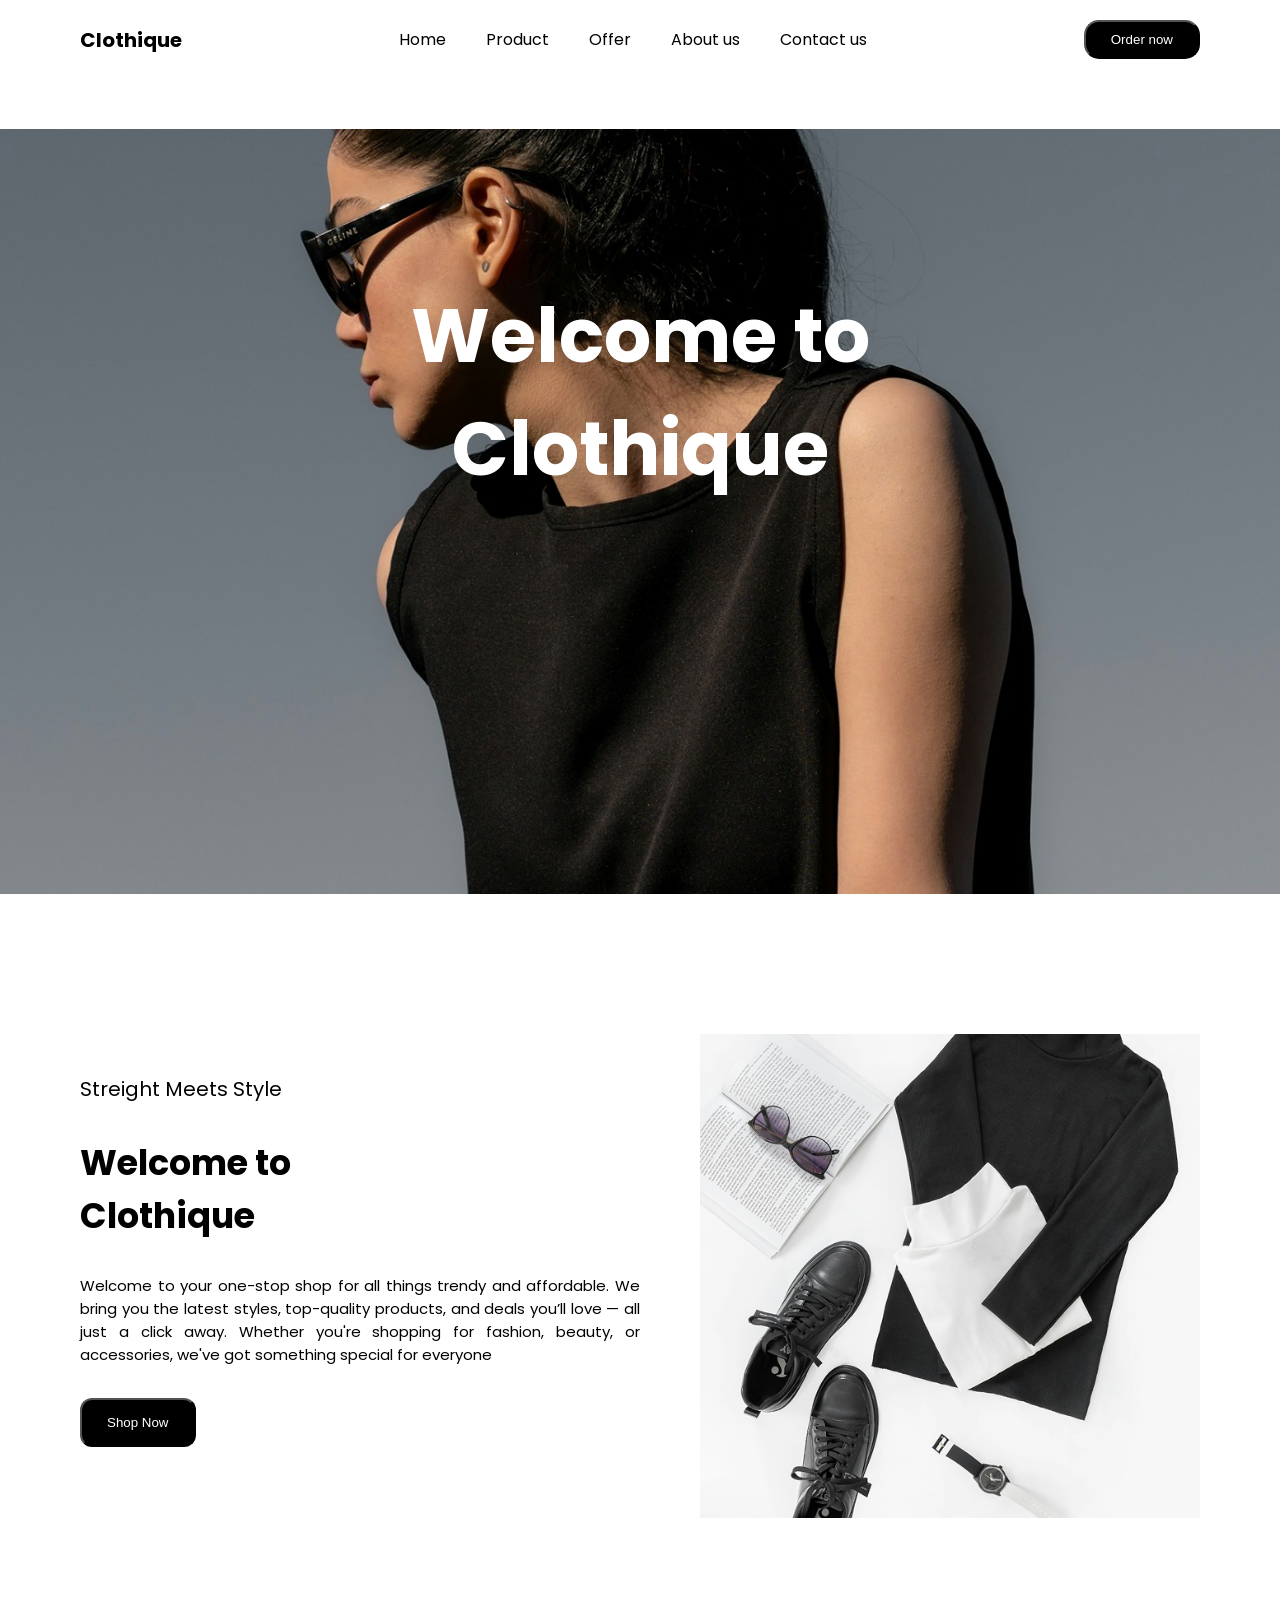
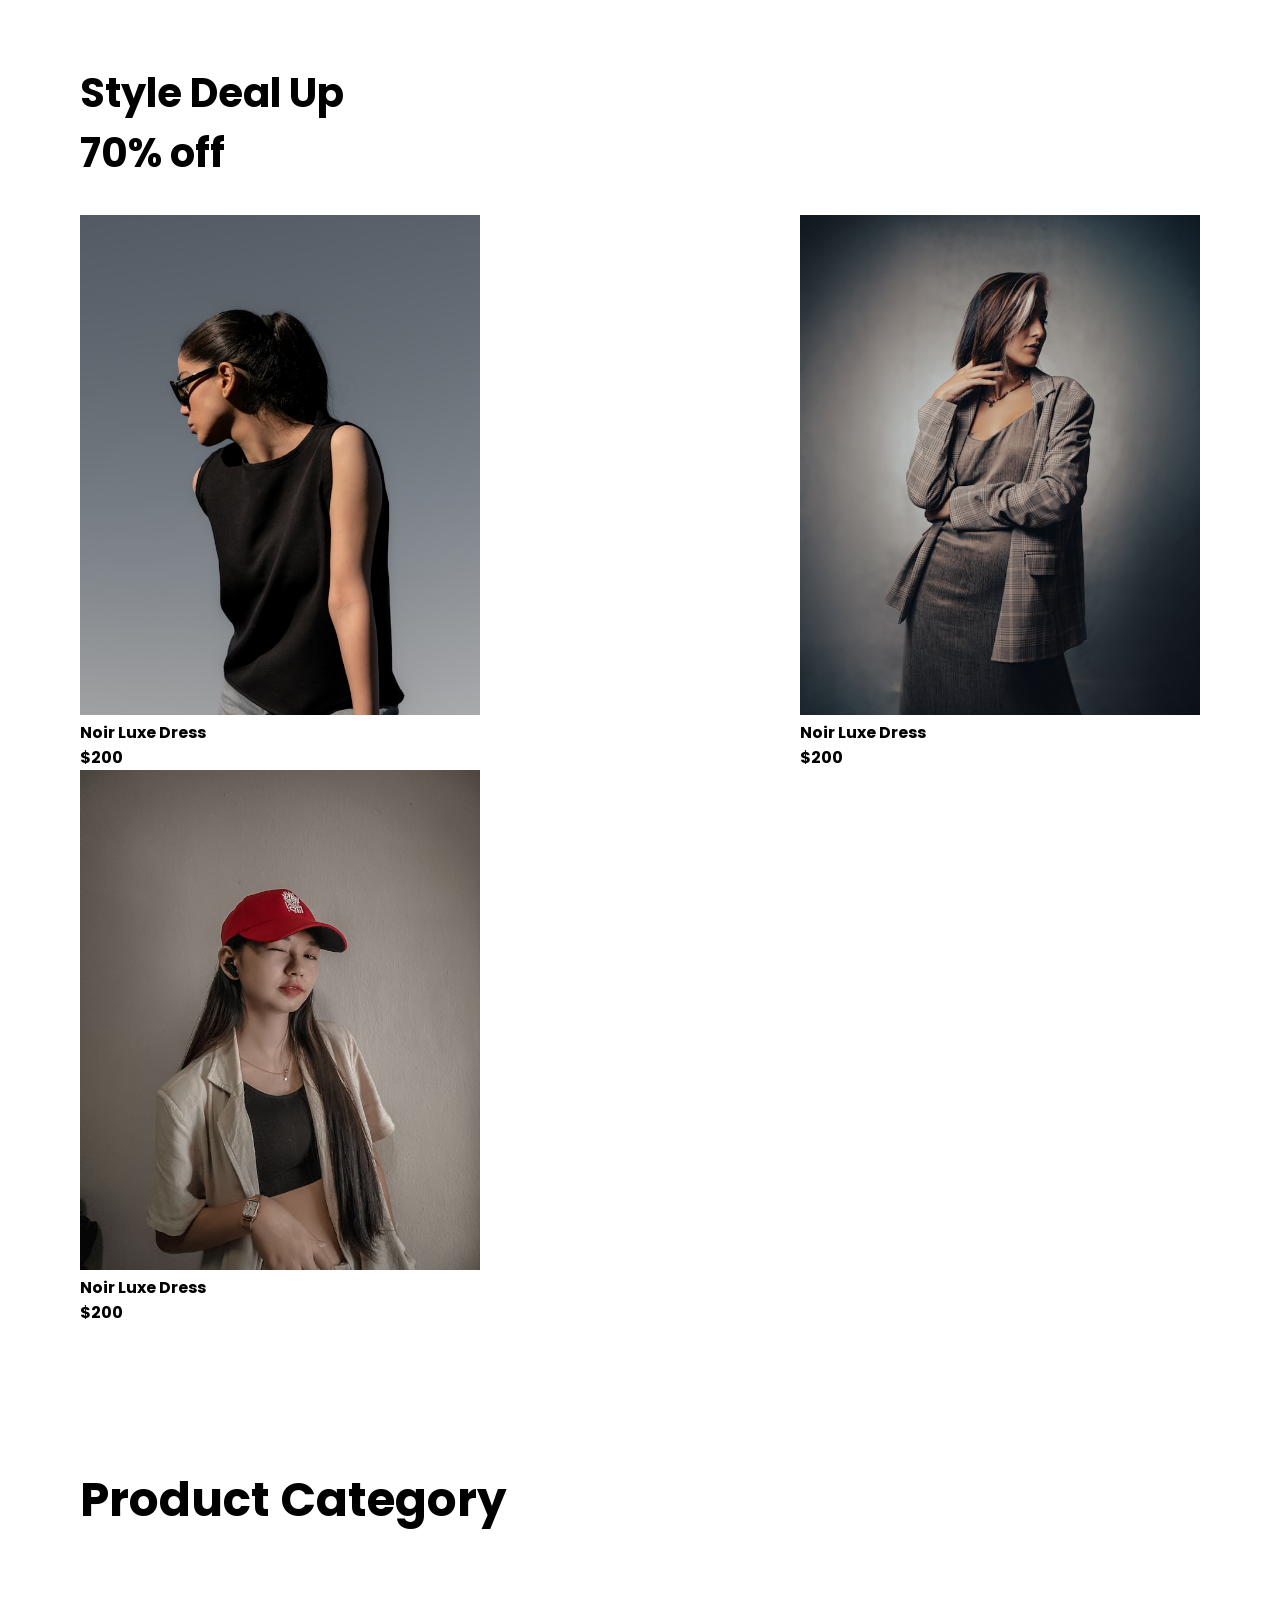
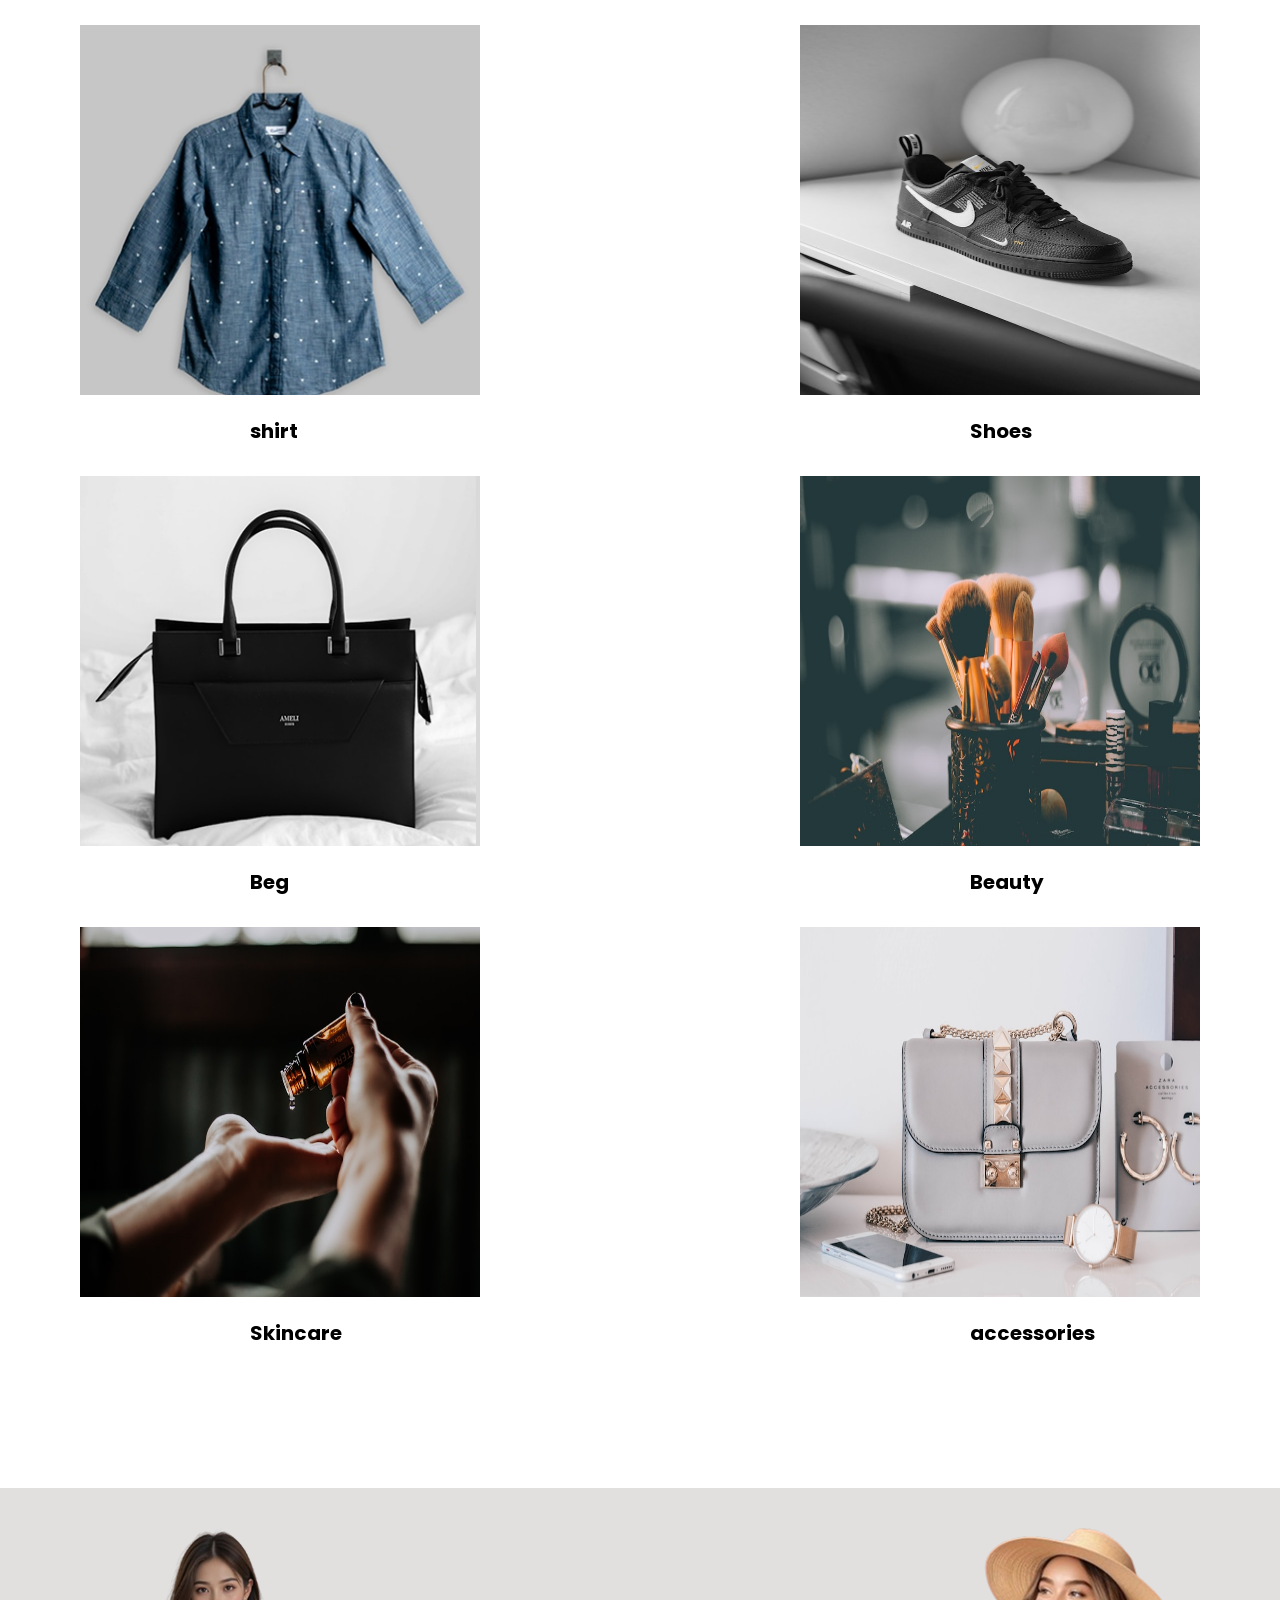
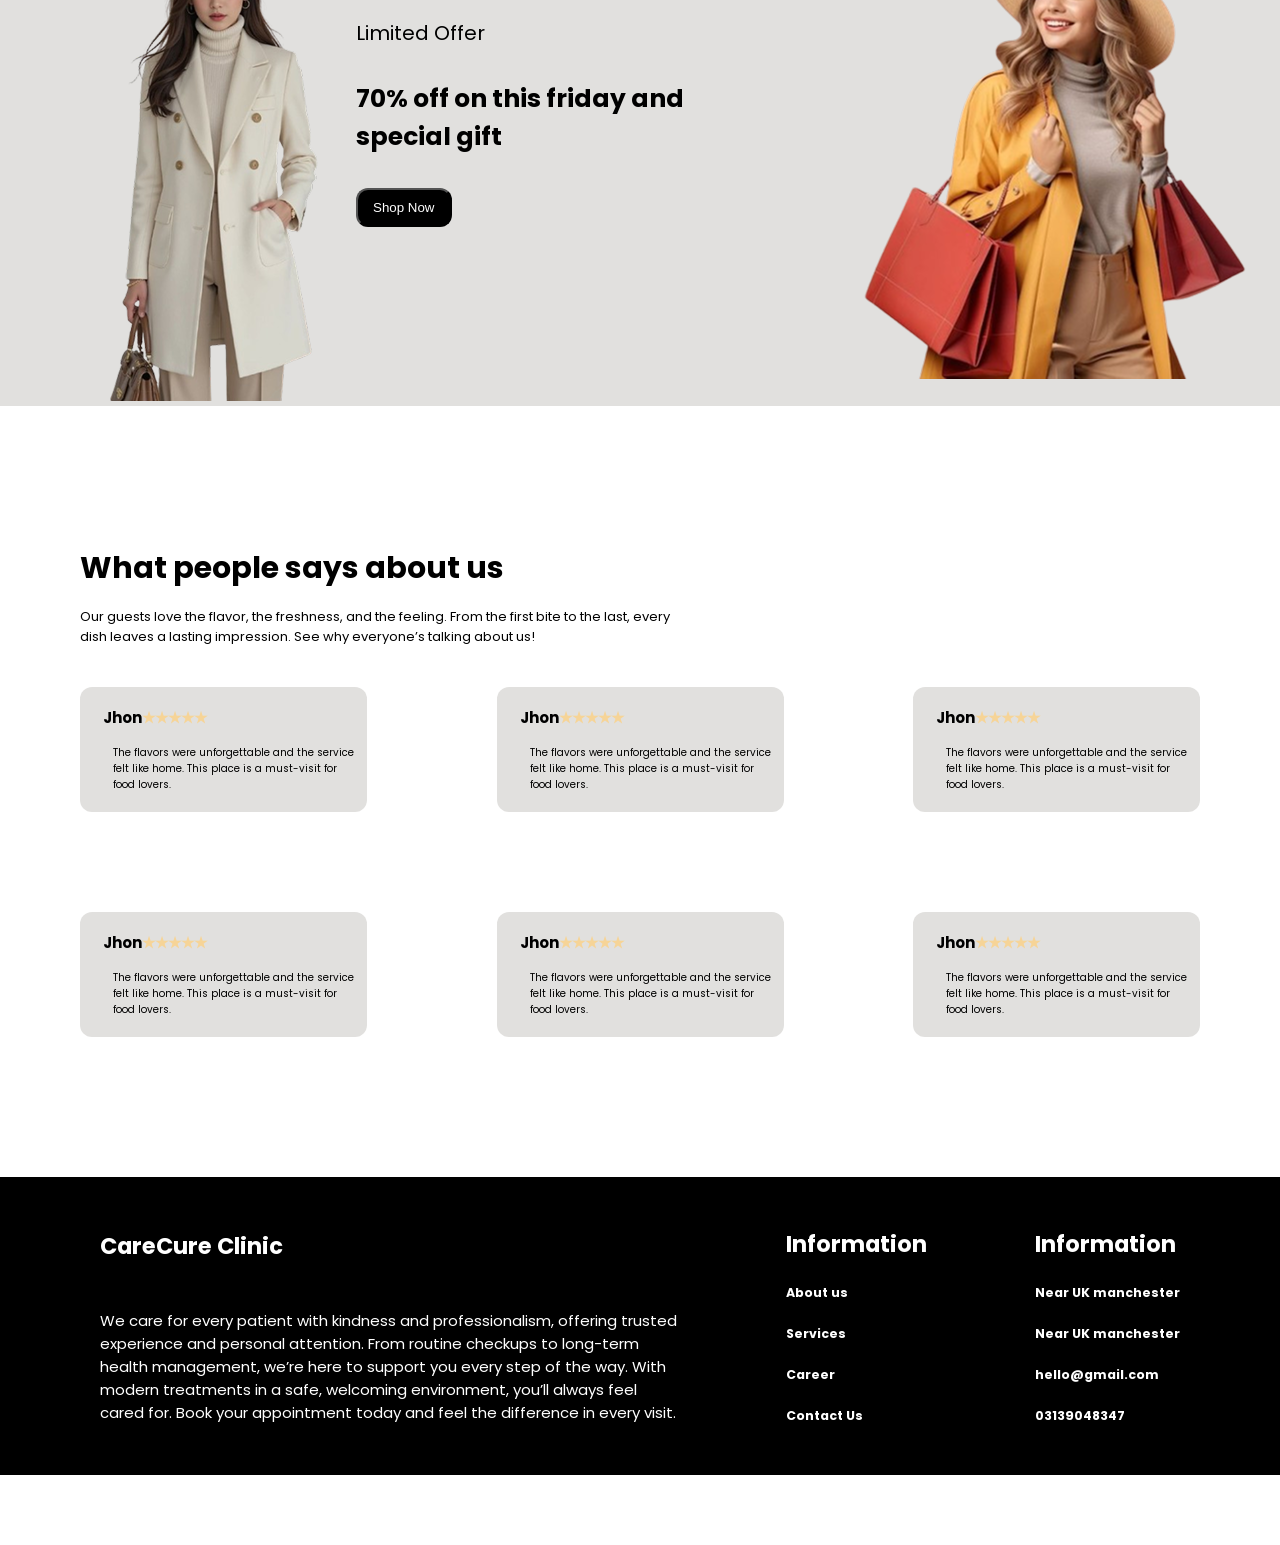
==== index.html @ 3ccff753 "first commit" ====
<!doctype html>
<html lang="en">
  <head>
    <meta charset="UTF-8" />
    <meta name="viewport" content="width=device-width, initial-scale=1.0" />
    <title>Document</title>
    <link rel="stylesheet" href="./style.css" />

    <link href="https://unpkg.com/aos@2.3.1/dist/aos.css" rel="stylesheet" />
  </head>
  <body>
    <div class="navbardiv">
      <div>
        <h2>Clothique</h2>
      </div>

      <div class="nav">
        <ul>
          <li><a href="">Home</a></li>
          <li><a href="">Product</a></li>
          <li><a href="">Offer</a></li>
          <li><a href="">About us</a></li>
          <li><a href="">Contact us</a></li>
        </ul>
      </div>

      <div>
        <button data-aos="zoom-in">Order now</button>
      </div>
    </div>

    <section>
      <div class="bg">
        <h1 data-aos="zoom-in">Welcome to <br />Clothique</h1>
      </div>
    </section>

    <section>
      <div class="show">
        <div class="sectiona">
          <h3>Streight Meets Style</h3>
          <br /><br />
          <h2>Welcome to <br />Clothique</h2>
          <br /><br />
          <p>
            Welcome to your one-stop shop for all things trendy and affordable.
            We bring you the latest styles, top-quality products, and deals
            you’ll love — all just a click away. Whether you're shopping for
            fashion, beauty, or accessories, we've got something special for
            everyone
          </p>
          <br /><br />
          <button>Shop Now</button>
        </div>

        <div>
          <img src="./images/Rectangle 59.png" alt="" />
        </div>
      </div>
    </section>

    <section>
      <h3 class="h">Style Deal Up <br />70% off</h3>
      <br /><br />

      <div class="cards">
        <div class="card">
          <img
            src="./images/151cd756b4a2ec9e3ea50fc3204fa4ef20a37c4a.jpg.jpeg"
            alt=""
          />
          <h3>Noir Luxe Dress <br />$200</h3>
        </div>
        <div class="card">
          <img
            src="./images/9ce0917d5090d6b6ba12790c9873462503a3aa0e.jpg.jpeg"
            alt=""
          />
          <h3>Noir Luxe Dress <br />$200</h3>
        </div>
        <div class="card">
          <img
            src="./images/bfc30a92158a9075737ba65a89ff49c8b12f3531.jpg.jpeg"
            alt=""
          />
          <h3>Noir Luxe Dress <br />$200</h3>
        </div>
      </div>
    </section>

    <section>
      <div class="H">
        <h3>Product Category</h3>
        <br />
      </div>

      <div class="Cards">
        <div class="Card">
          <img src="./images/sh.png" alt="" /><br /><br />
          <h2>shirt</h2>
        </div>
        <div class="Card">
          <img src="./images/sho.jpg.jpeg" alt="" /><br /><br />
          <h2>Shoes</h2>
        </div>
        <div class="Card">
          <img src="./images/Rectangle 54.png" alt="" /><br /><br />
          <h2>Beg</h2>
        </div>
        <div class="Card">
          <img src="./images/makeup.jpg.jpeg" alt="" /><br /><br />
          <h2>Beauty</h2>
        </div>
        <div class="Card">
          <img src="./images/botle.jpg.jpeg" alt="" /><br /><br />
          <h2>Skincare</h2>
        </div>
        <div class="Card">
          <img src="./images/purse2.jpg.jpeg" alt="" /><br /><br />
          <h2>accessories</h2>
        </div>
      </div>
    </section>

    <section>
      <div class="Shop">
        <div class="shop">
          <div>
            <img src="./images/1.png" alt="" />
          </div>
          <div class="aboutshop">
            <h4>Limited Offer</h4>
            <br /><br />
            <h3>
              70% off on this friday and <br />
              special gift
            </h3>
            <br /><br />
            <button>Shop Now</button>
          </div>
        </div>

        <div class="img">
          <img src="./images/2.png" alt="" />
        </div>
      </div>
    </section>

    <section>
      <div class="about">
        <h1>What people says about us</h1>
        <br />
        <p>
          Our guests love the flavor, the freshness, and the feeling. From the
          first bite to the last, every <br />
          dish leaves a lasting impression. See why everyone’s talking about us!
        </p>
      </div>

      <div class="boxes">
        <div class="boxa">
          <h5>Jhon<span>&starf;&starf;&starf;&starf;&starf;</span></h5>
          <br />
          <p>
            The flavors were unforgettable and the service <br />felt like home.
            This place is a must-visit for <br />food lovers.
          </p>
        </div>
        <div class="boxa">
          <h5>Jhon<span>&starf;&starf;&starf;&starf;&starf;</span></h5>
          <br />
          <p>
            The flavors were unforgettable and the service <br />felt like home.
            This place is a must-visit for <br />food lovers.
          </p>
        </div>
        <div class="boxa">
          <h5>Jhon<span>&starf;&starf;&starf;&starf;&starf;</span></h5>
          <br />
          <p>
            The flavors were unforgettable and the service <br />felt like home.
            This place is a must-visit for <br />food lovers.
          </p>
        </div>
        <div class="boxa">
          <h5>Jhon<span>&starf;&starf;&starf;&starf;&starf;</span></h5>
          <br />
          <p>
            The flavors were unforgettable and the service <br />felt like home.
            This place is a must-visit for <br />food lovers.
          </p>
        </div>
        <div class="boxa">
          <h5>Jhon<span>&starf;&starf;&starf;&starf;&starf;</span></h5>
          <br />
          <p>
            The flavors were unforgettable and the service <br />felt like home.
            This place is a must-visit for <br />food lovers.
          </p>
        </div>
        <div class="boxa">
          <h5>Jhon<span>&starf;&starf;&starf;&starf;&starf;</span></h5>
          <br />
          <p>
            The flavors were unforgettable and the service <br />felt like home.
            This place is a must-visit for <br />food lovers.
          </p>
        </div>
      </div>
    </section>

    <section>
      <div class="info">
        <div class="i">
          <h2>CareCure Clinic</h2>
          <br /><br />
          <p>
            We care for every patient with kindness and professionalism,
            offering trusted <br />
            experience and personal attention. From routine checkups to
            long-term <br />health management, we’re here to support you every
            step of the way. With <br />
            modern treatments in a safe, welcoming environment, you’ll always
            feel <br />
            cared for. Book your appointment today and feel the difference in
            every visit.
          </p>
        </div>
        <div>
          <h2>Information</h2>
          <br />
          <h5>About us</h5>
          <br />
          <h5>Services</h5>
          <br />
          <h5>Career</h5>
          <br />
          <h5>Contact Us</h5>
        </div>
        <div>
          <h2>Information</h2>
          <br />
          <h5>Near UK manchester</h5>
          <br />
          <h5>Near UK manchester</h5>
          <br />
          <h5>hello@gmail.com</h5>
          <br />
          <h5>03139048347</h5>
        </div>
      </div>
    </section>

    <script src="https://unpkg.com/aos@2.3.1/dist/aos.js"></script>

    <script>
      AOS.init();
    </script>
  </body>
</html>
---- style.css ----
@import url("https://fonts.googleapis.com/css2?family=Poppins:ital,wght@0,100;0,200;0,300;0,400;0,500;0,600;0,700;0,800;0,900;1,100;1,200;1,300;1,400;1,500;1,600;1,700;1,800;1,900&family=Quicksand:wght@300..700&display=swap");

*{
    margin: 0;
    padding: 0;
    box-sizing: border-box;
}

html{
    font-size: 62.5%;
}

:root{
    --maincolor: ;
}


body{
     font-family:"Poppins" , sans-serif;
}

section{
    padding-block: 7rem;
}

.navbardiv{
    display: flex;
    justify-content: space-between;
    align-items: center;
    flex-wrap: wrap;
    padding-inline: 8rem;
    padding-top: 2rem;  
}

.navbardiv h2{
    font-size: 2rem;
}

.nav ul{
    display: flex;
    justify-content: space-between;
    align-items: center;
    gap: 4rem;
    list-style: none;
    font-size: 1.6rem;
    
}

.nav ul li a{
    text-decoration: none;
    color: black;
}

.navbardiv button{
    padding: 1rem 2.5rem;
    border-radius: 15px;
    background-color: black;
    color: white;
}

.bg{
    background-image: url(./images/1.jpeg);
    height: 85vh;
    color: white;
    text-align: center;
    padding-top: 15rem;
    font-size: 5rem;
    background-repeat: no-repeat;
    background-size: cover;
}


.show{
    display: flex;
    justify-content: space-between;
    flex-wrap: wrap;
    /* align-items: center; */
    padding-inline: 8rem;
}

.sectiona{
    padding-top: 4rem;
    width: 50%;
}

.sectiona h3{
    font-size: 20px;
    font-weight: 400;
}

.sectiona h2{
    font-size: 35px;
}

.sectiona p{
    font-size: 15px;
    text-align: justify;
}

.sectiona button{
    padding: 1.5rem 2.5rem;
    background-color: black;
    color: white;
    border-radius: 12px;
}

.show img{
    width: 500px;
}

.h{
    padding-inline: 8rem;
    font-size: 4rem;
}

.cards{
    display: flex;
    justify-content: space-between;
    align-items: center;
    flex-wrap: wrap;
    padding-inline: 8rem;
}

.card img{
    width: 400px;
    height: 500px;
}

.card h3{
    font-size: 1.6rem;
}

.H{
    padding-inline: 8rem;
    font-size: 4rem;
}

.Cards{
    display: flex;
    justify-content: space-between;
    align-items: center;
    flex-wrap: wrap;
    padding-inline: 8rem;
}

.Card img{
    height: 400px;
    width: 400px;
    padding-top: 3rem;
}

.Card h2{
    font-size: 2rem;
    padding-left: 17rem;
}

.Shop{
    display: flex;
    justify-content: space-between;
    /* align-items: center; */
    background-color: rgb(180, 178, 173, 0.4);
    padding-top: 3rem;
    flex-wrap: wrap;
}

.img{
    padding-right: 3rem;
}

.shop{
    display: flex;
    padding-inline: 8rem;
}

.aboutshop{
    padding-top: 10rem;
}

.aboutshop h4{
    font-size: 2rem;
    font-weight: 400;
}

.aboutshop h3{
    font-size: 2.5rem;
}

.aboutshop button{
    padding: 1rem 1.5rem;
    background-color: black;
    color: white;
    border-radius: 12px;
}

.about{
    padding-inline: 8rem;
}

.about h1{
    font-size: 3rem;
}

.about p{
    font-size: 1.3rem;
}

.boxes{
    display: flex;
    justify-content: space-between;
    align-items: center;
    padding-inline: 8rem;
    flex-wrap: wrap;
    padding-top: 2rem;
    gap: 10rem;
    margin-top: 2rem;

}

.boxa{
    padding: 1.9rem 1.3rem;
    background-color:rgb(180, 178, 173, 0.4) ;
    border-radius: 12px;
    /* width: fixed(39rem); */
    /* height: fixed(17rem); */
}

.boxa h5{
    padding-left: 1rem;
    font-size: 1.5rem;
}

.boxa p{
    padding-left: 2rem;
    font-size: 1rem;
}

.boxa span{
    /* padding-right: 0.5px; */
    justify-content: space-between;
    color: rgba(246, 212, 151, 1);
}

.info{
    display: flex;
    justify-content: space-between;
    align-items: center;
    padding-inline: 10rem;
    font-size: 1.5rem;
    background-color: black;
    color: white;
    padding-block: 5rem;
    flex-wrap: wrap;
}




@media screen and (max-width:900px) {
    .nav{
        display: none;
    }

}

@media screen and (max-width:500px) {
    .nav{
        align-items: center;
    }

    .show img{
    width: 250px;
}

.bg h1{
    font-size: 5rem;
}

.i p{
    padding-bottom: 4rem;
}


    
}
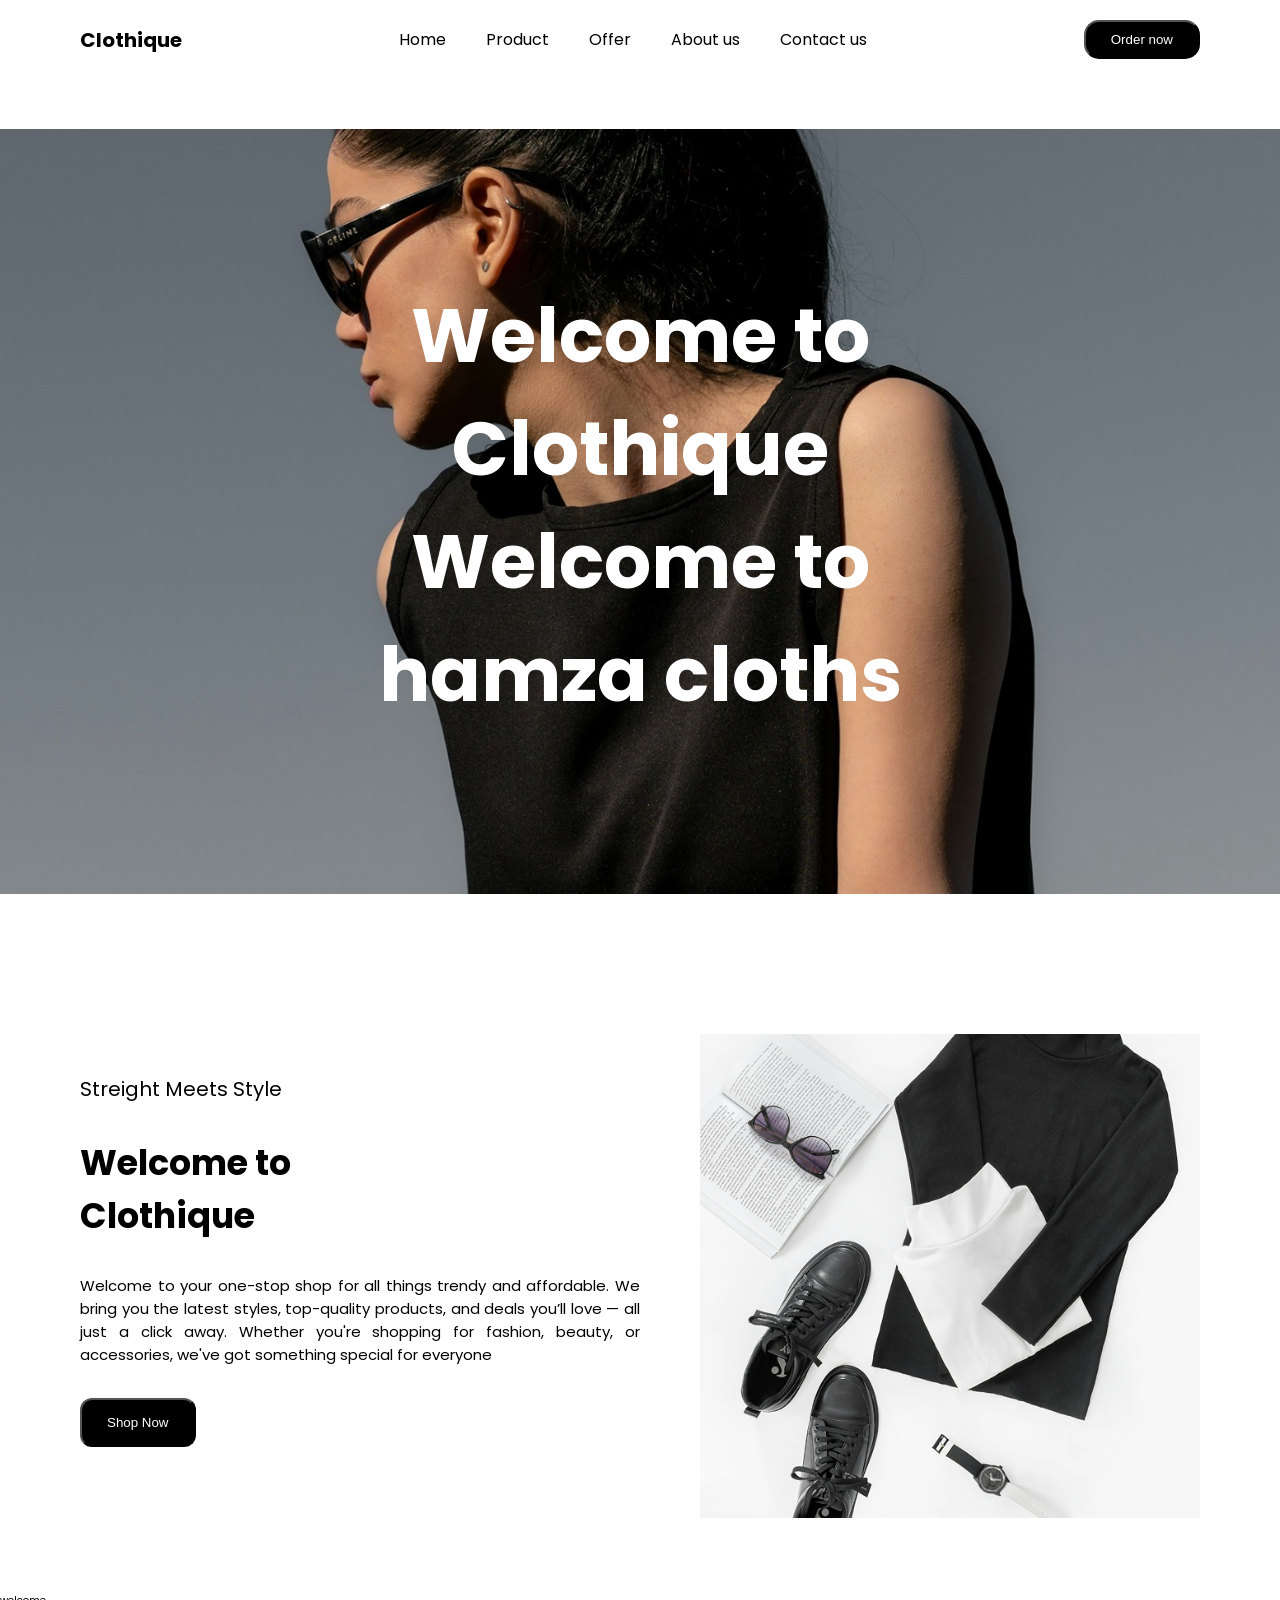
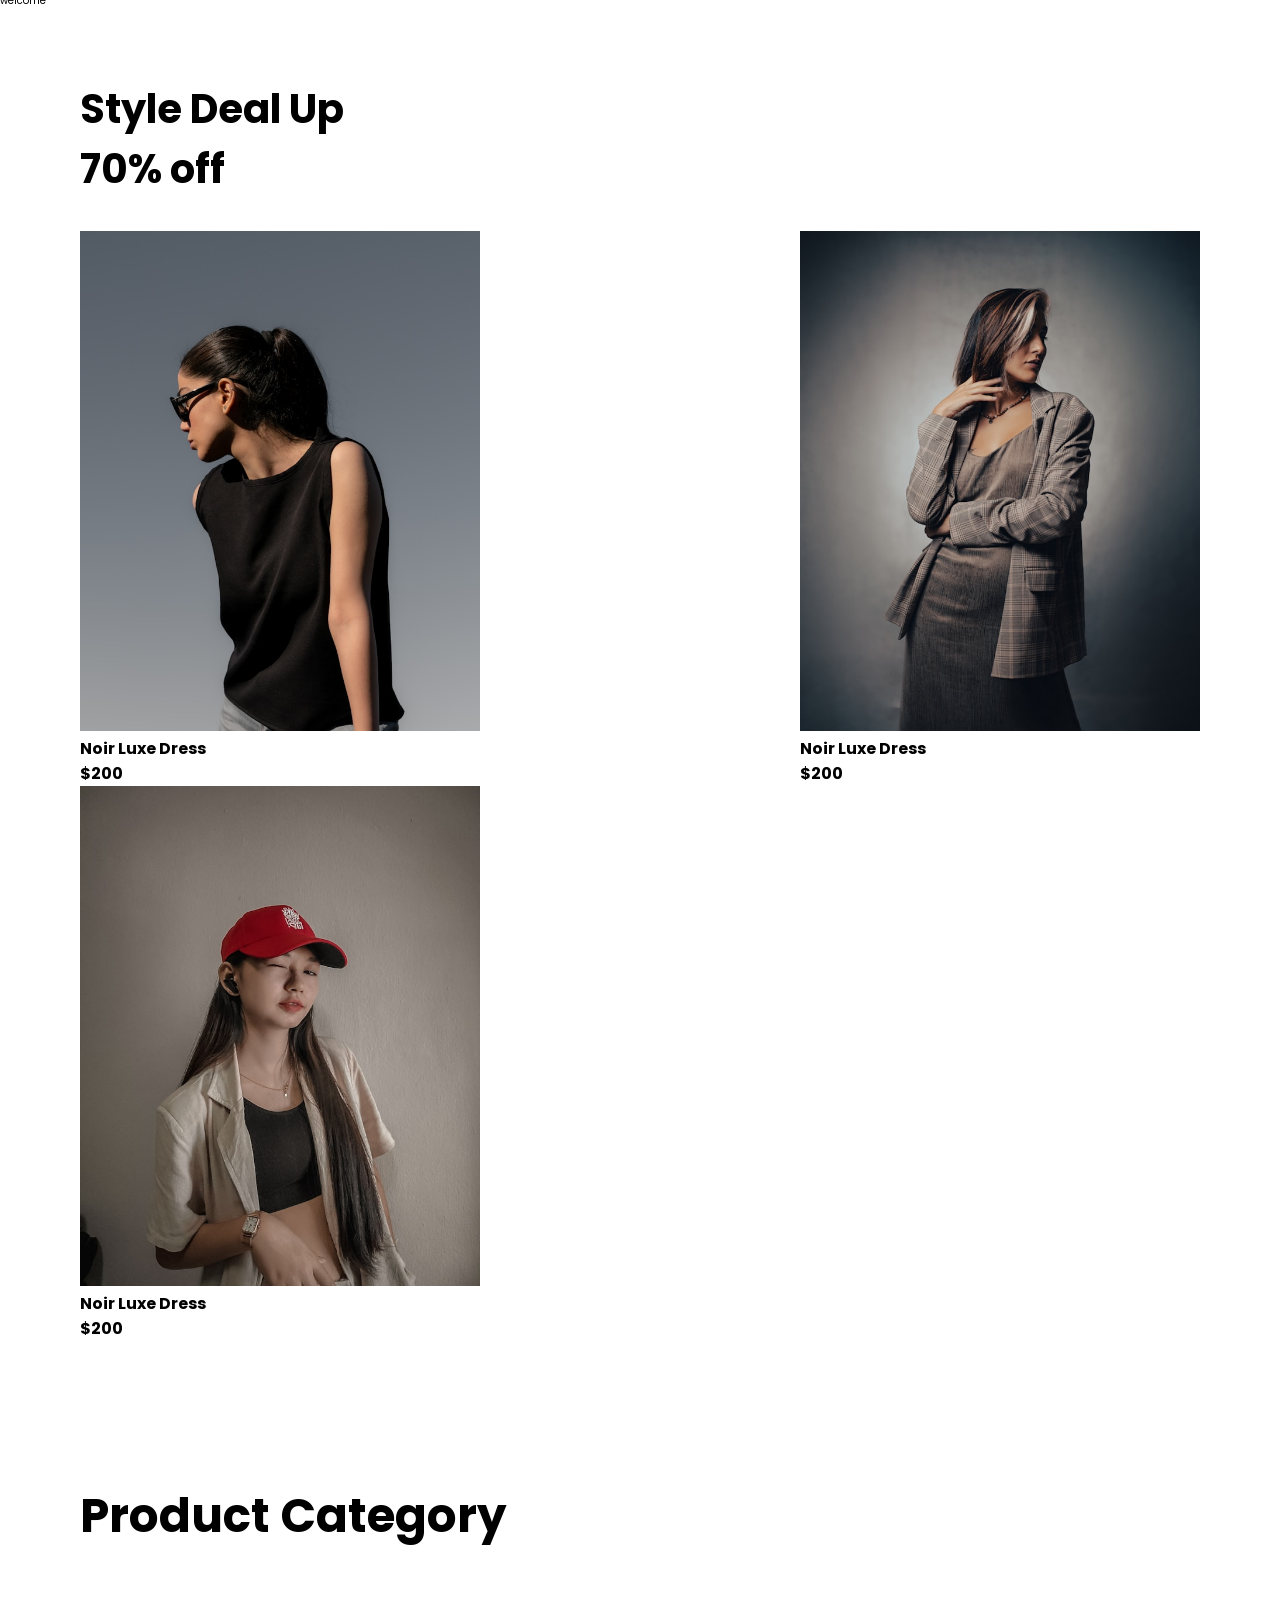
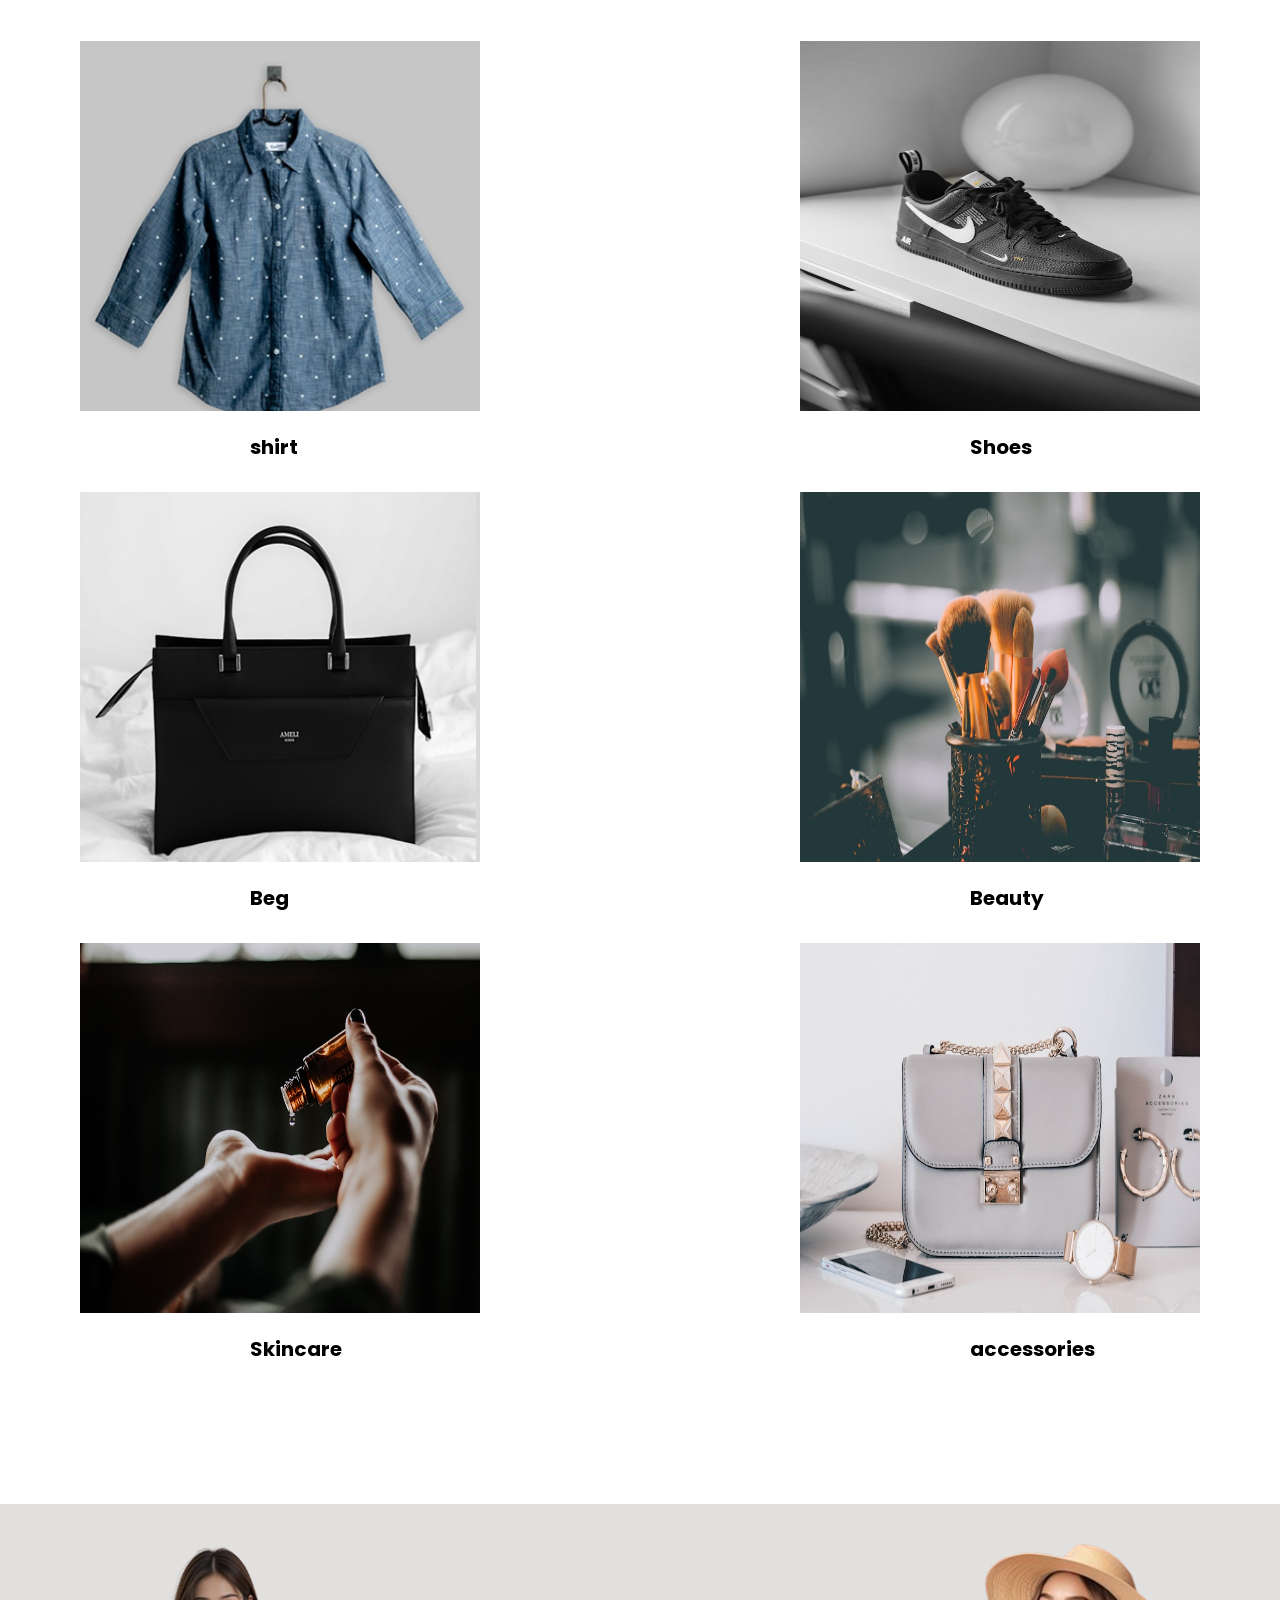
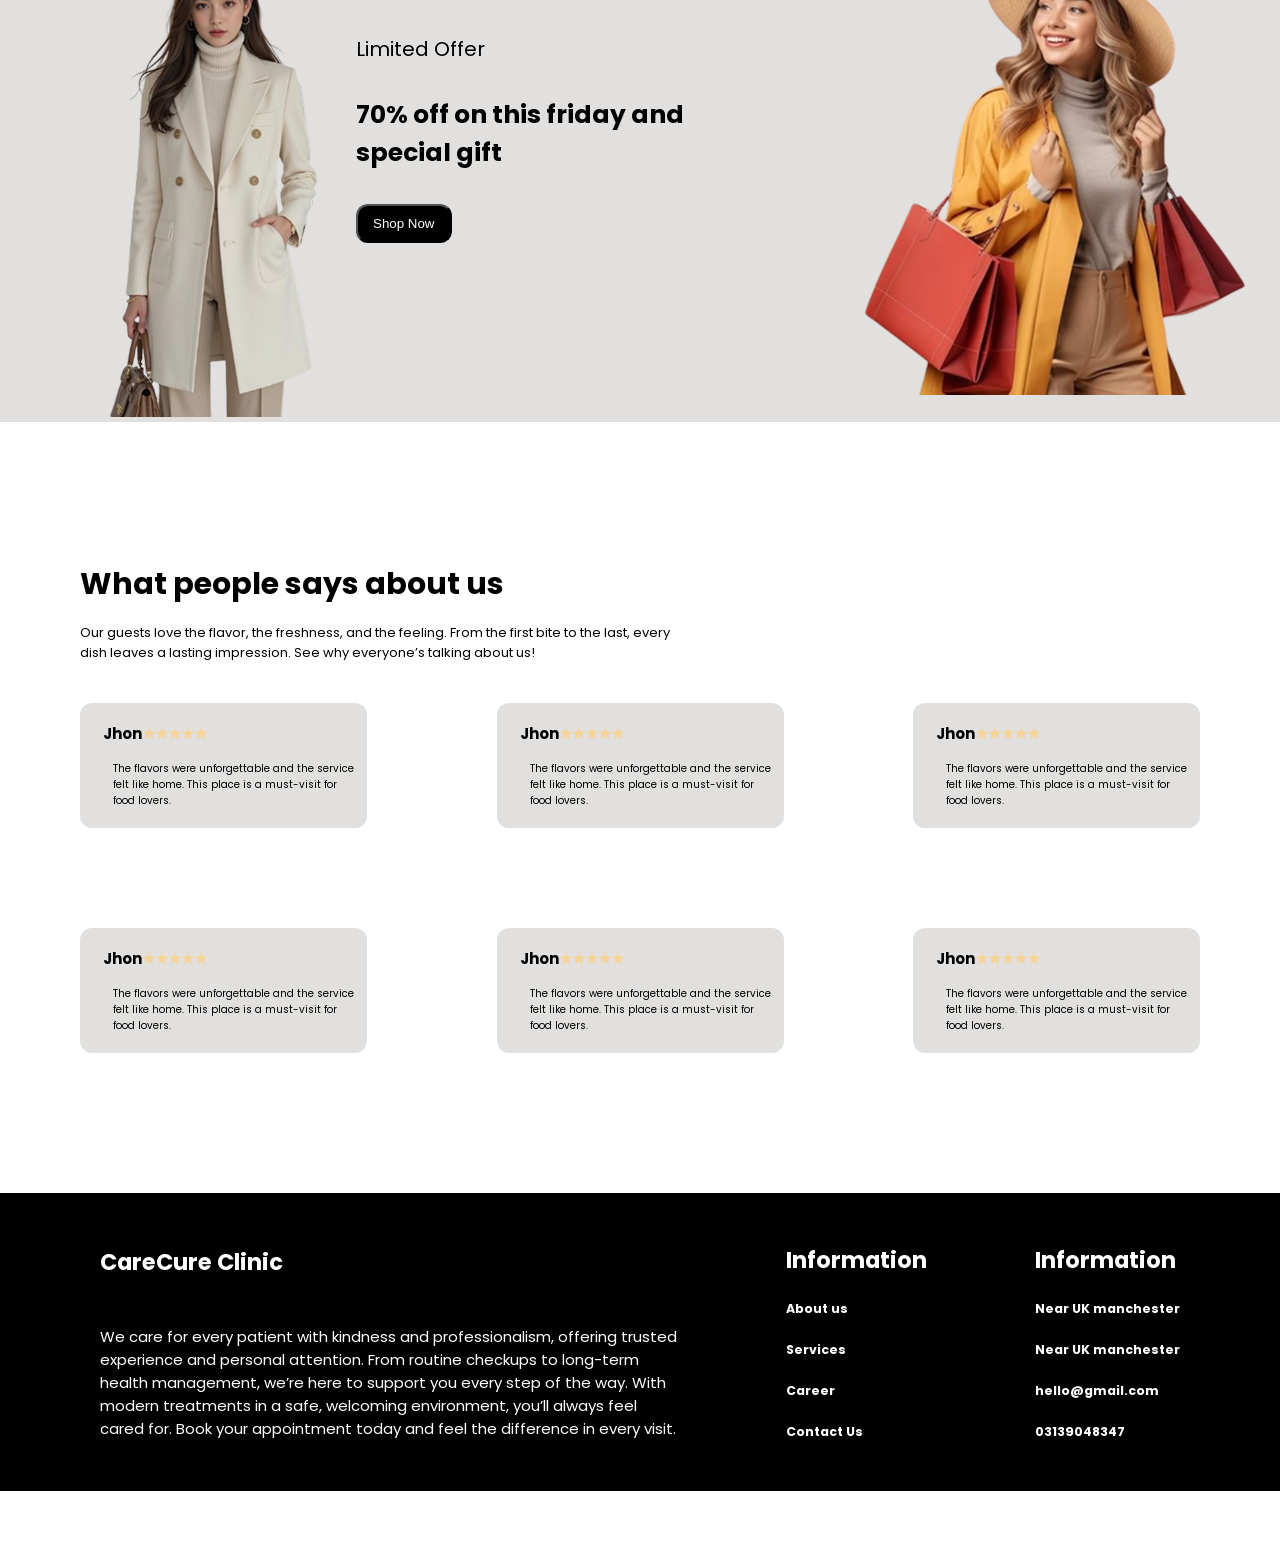
==== commit 24e69d2f: "addd" ====
--- a/index.html
+++ b/index.html
@@ -32,6 +32,7 @@
     <section>
       <div class="bg">
         <h1 data-aos="zoom-in">Welcome to <br />Clothique</h1>
+        <h1 data-aos="zoom-in">Welcome to <br />hamza cloths</h1>
       </div>
     </section>
 
@@ -58,6 +59,8 @@
         </div>
       </div>
     </section>
+
+    <p>welcome</p>
 
     <section>
       <h3 class="h">Style Deal Up <br />70% off</h3>
